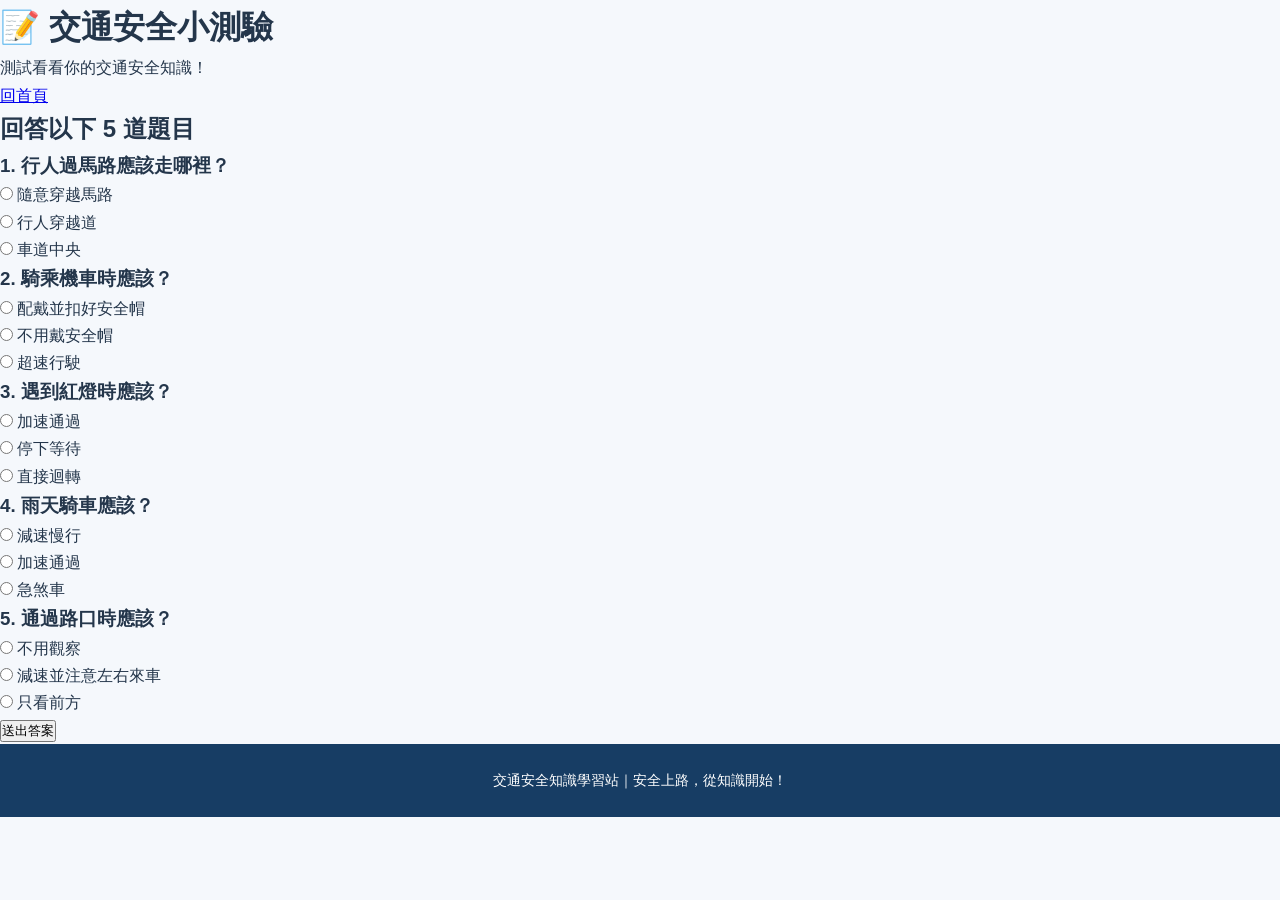
==== quiz.html @ a5dc480a "Create quiz.html" ====
<!DOCTYPE html>
<html lang="zh-TW">
<head>
<meta charset="UTF-8">
<meta name="viewport" content="width=device-width, initial-scale=1.0">
<title>安全小測驗｜交通安全知識學習站</title>
<link rel="stylesheet" href="css/style.css">
</head>
<body>
<header>
<h1>📝 交通安全小測驗</h1>
<p>測試看看你的交通安全知識！</p>
<a href="index.html">回首頁</a>
</header>

<main>
<h2>回答以下 5 道題目</h2>

<form id="quiz">
<section>
<h3>1. 行人過馬路應該走哪裡？</h3>
<label><input type="radio" name="q1" value="0"> 隨意穿越馬路</label><br>
<label><input type="radio" name="q1" value="1"> 行人穿越道</label><br>
<label><input type="radio" name="q1" value="0"> 車道中央</label>
</section>

<section>
<h3>2. 騎乘機車時應該？</h3>
<label><input type="radio" name="q2" value="1"> 配戴並扣好安全帽</label><br>
<label><input type="radio" name="q2" value="0"> 不用戴安全帽</label><br>
<label><input type="radio" name="q2" value="0"> 超速行駛</label>
</section>

<section>
<h3>3. 遇到紅燈時應該？</h3>
<label><input type="radio" name="q3" value="0"> 加速通過</label><br>
<label><input type="radio" name="q3" value="1"> 停下等待</label><br>
<label><input type="radio" name="q3" value="0"> 直接迴轉</label>
</section>

<section>
<h3>4. 雨天騎車應該？</h3>
<label><input type="radio" name="q4" value="1"> 減速慢行</label><br>
<label><input type="radio" name="q4" value="0"> 加速通過</label><br>
<label><input type="radio" name="q4" value="0"> 急煞車</label>
</section>

<section>
<h3>5. 通過路口時應該？</h3>
<label><input type="radio" name="q5" value="0"> 不用觀察</label><br>
<label><input type="radio" name="q5" value="1"> 減速並注意左右來車</label><br>
<label><input type="radio" name="q5" value="0"> 只看前方</label>
</section>

<button type="button" onclick="checkAnswer()">送出答案</button>
</form>

<h2 id="result"></h2>
</main>

<footer>
<p>交通安全知識學習站｜安全上路，從知識開始！</p>
</footer>

<script>
function checkAnswer() {
  let score = 0;

  for (let i = 1; i <= 5; i++) {
    const answer = document.querySelector('input[name="q' + i + '"]:checked');

    if (!answer) {
      alert("請回答全部題目！");
      return;
    }

    score += Number(answer.value);
  }

  document.getElementById("result").textContent =
    "你的成績是：" + score + " / 5 分！" +
    (score === 5 ? " 太棒了，交通安全小達人！" : " 繼續學習，安全知識更進步！");
}
</script>
</body>
</html>
---- css/style.css ----
* {
  margin: 0;
  padding: 0;
  box-sizing: border-box;
}

html {
  scroll-behavior: smooth;
}

body {
  font-family: "Noto Sans TC", Arial, sans-serif;
  background: #f5f8fc;
  color: #24364b;
  line-height: 1.7;
}

.navbar {
  background: #ffffff;
  padding: 18px 8%;
  display: flex;
  justify-content: space-between;
  align-items: center;
  box-shadow: 0 2px 12px rgba(0,0,0,0.06);
}

.logo {
  font-size: 21px;
  font-weight: bold;
  color: #174a78;
  text-decoration: none;
}

.nav-links {
  display: flex;
  gap: 28px;
}

.nav-links a {
  text-decoration: none;
  color: #34495e;
  font-weight: 600;
}

.nav-links a:hover {
  color: #168bd2;
}

.hero {
  background: linear-gradient(120deg, #dceeff, #f0f7ff);
  min-height: 390px;
  padding: 75px 12%;
  display: flex;
  align-items: center;
  justify-content: space-between;
}

.tag {
  color: #168bd2;
  font-weight: bold;
  letter-spacing: 2px;
  font-size: 13px;
}

.hero h1 {
  font-size: 46px;
  line-height: 1.4;
  color: #174a78;
  margin: 15px 0;
}

.hero-content > p:not(.tag) {
  color: #52677d;
  margin-bottom: 25px;
}

.hero-icon {
  font-size: 125px;
}

.main-button {
  display: inline-block;
  background: #1976bd;
  color: white;
  padding: 12px 28px;
  border-radius: 30px;
  text-decoration: none;
  font-weight: bold;
}

.main-button:hover {
  background: #10558e;
}

.topics {
  padding: 65px 10%;
  text-align: center;
}

.topics h2,
.about h2 {
  color: #174a78;
  font-size: 30px;
}

.section-description {
  color: #718096;
  margin: 10px 0 35px;
}

.topic-grid {
  display: grid;
  grid-template-columns: repeat(3, 1fr);
  gap: 22px;
}

.topic-card {
  background: white;
  padding: 28px 22px;
  border-radius: 16px;
  text-align: left;
  text-decoration: none;
  color: #34495e;
  box-shadow: 0 5px 18px rgba(0,0,0,0.05);
  transition: 0.25s;
}

.topic-card:hover {
  transform: translateY(-6px);
  box-shadow: 0 10px 25px rgba(0,0,0,0.1);
}

.topic-icon {
  font-size: 42px;
}

.topic-card h3 {
  color: #174a78;
  margin: 12px 0 8px;
  font-size: 21px;
}

.topic-card p {
  color: #718096;
  font-size: 15px;
}

.more {
  display: inline-block;
  color: #168bd2;
  font-weight: bold;
  margin-top: 18px;
}

.about {
  background: #e7f2fc;
  text-align: center;
  padding: 55px 15%;
}

.about p {
  max-width: 700px;
  margin: 18px auto 0;
  color: #52677d;
}

footer {
  background: #173d64;
  color: white;
  text-align: center;
  padding: 25px;
  font-size: 14px;
}

@media (max-width: 700px) {
  .navbar {
    flex-direction: column;
    gap: 12px;
  }

  .nav-links {
    gap: 15px;
    flex-wrap: wrap;
    justify-content: center;
  }

  .hero {
    padding: 50px 8%;
    text-align: center;
    flex-direction: column-reverse;
  }

  .hero h1 {
    font-size: 34px;
  }

  .hero-icon {
    font-size: 85px;
  }

  .topic-grid {
    grid-template-columns: 1fr;
  }

  .topics {
    padding: 45px 7%;
  }
}
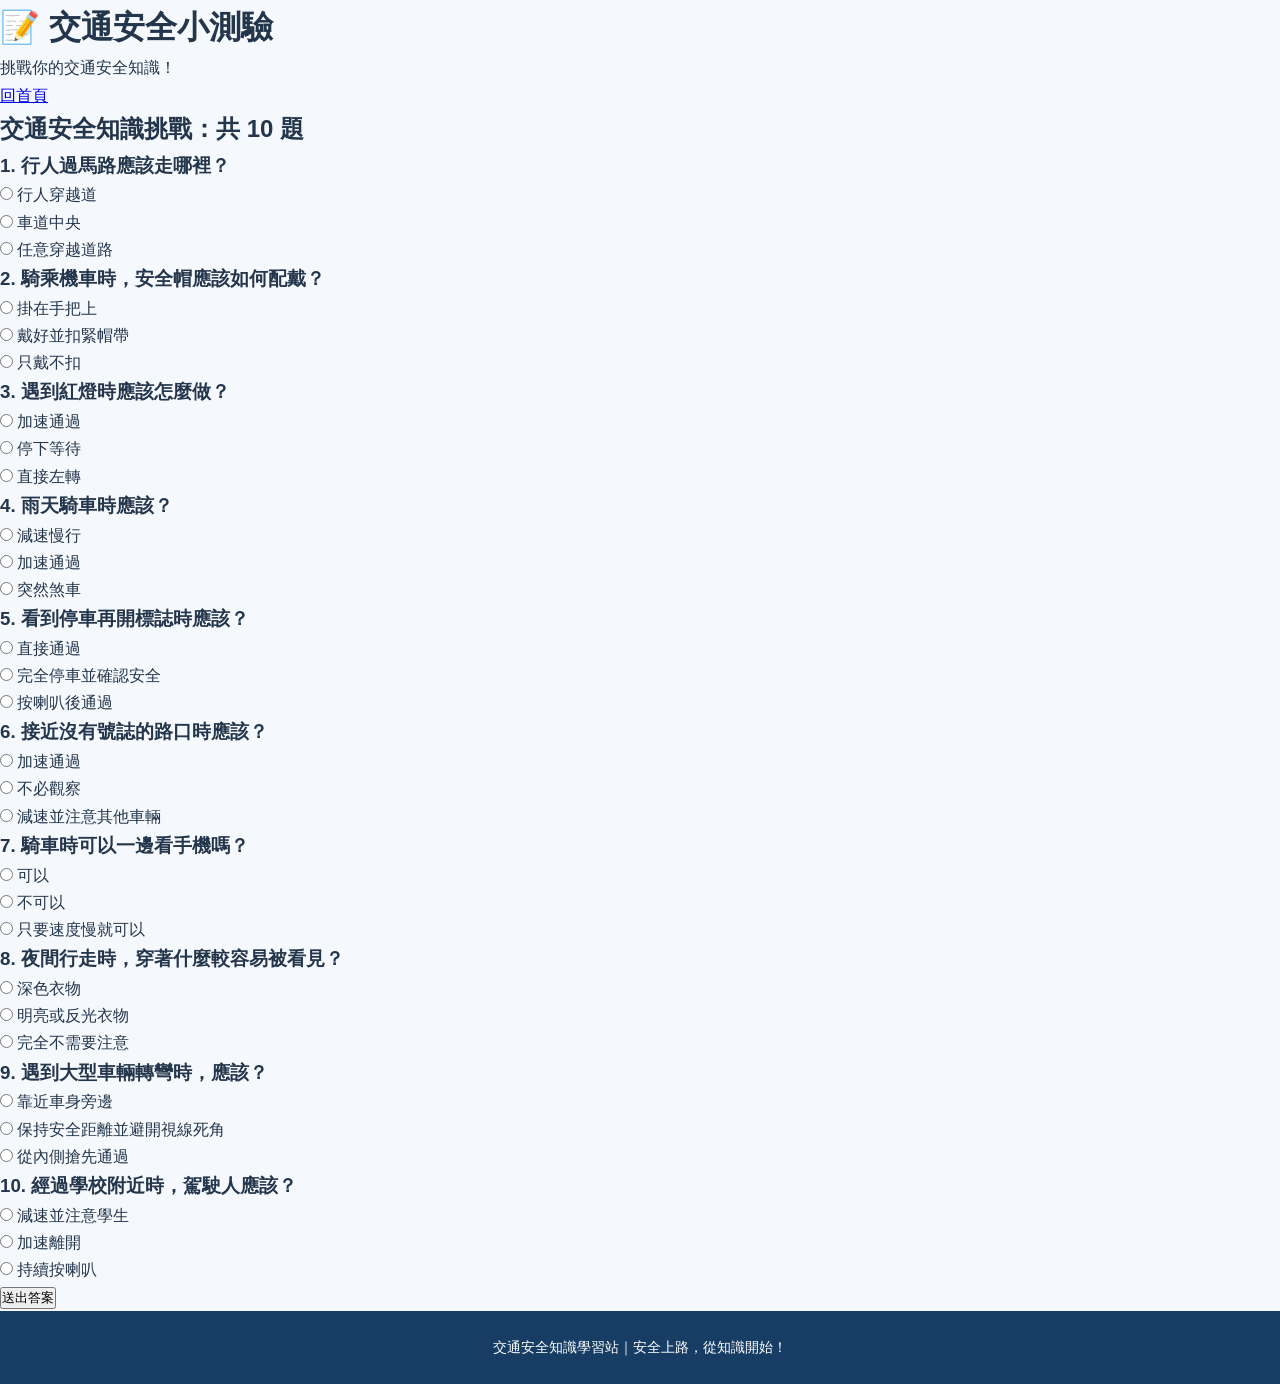
==== commit 9f0ebd11: "Update quiz.html" ====
--- a/quiz.html
+++ b/quiz.html
@@ -9,48 +9,54 @@
 <body>
 <header>
 <h1>📝 交通安全小測驗</h1>
-<p>測試看看你的交通安全知識！</p>
+<p>挑戰你的交通安全知識！</p>
 <a href="index.html">回首頁</a>
 </header>
 
 <main>
-<h2>回答以下 5 道題目</h2>
+<h2>交通安全知識挑戰：共 10 題</h2>
+<form id="quiz">
 
-<form id="quiz">
-<section>
-<h3>1. 行人過馬路應該走哪裡？</h3>
-<label><input type="radio" name="q1" value="0"> 隨意穿越馬路</label><br>
-<label><input type="radio" name="q1" value="1"> 行人穿越道</label><br>
-<label><input type="radio" name="q1" value="0"> 車道中央</label>
-</section>
+<script>
+const questions = [
+["行人過馬路應該走哪裡？",
+["行人穿越道","車道中央","任意穿越道路"],0],
+["騎乘機車時，安全帽應該如何配戴？",
+["掛在手把上","戴好並扣緊帽帶","只戴不扣"],1],
+["遇到紅燈時應該怎麼做？",
+["加速通過","停下等待","直接左轉"],1],
+["雨天騎車時應該？",
+["減速慢行","加速通過","突然煞車"],0],
+["看到停車再開標誌時應該？",
+["直接通過","完全停車並確認安全","按喇叭後通過"],1],
+["接近沒有號誌的路口時應該？",
+["加速通過","不必觀察","減速並注意其他車輛"],2],
+["騎車時可以一邊看手機嗎？",
+["可以","不可以","只要速度慢就可以"],1],
+["夜間行走時，穿著什麼較容易被看見？",
+["深色衣物","明亮或反光衣物","完全不需要注意"],1],
+["遇到大型車輛轉彎時，應該？",
+["靠近車身旁邊","保持安全距離並避開視線死角","從內側搶先通過"],1],
+["經過學校附近時，駕駛人應該？",
+["減速並注意學生","加速離開","持續按喇叭"],0]
+];
 
-<section>
-<h3>2. 騎乘機車時應該？</h3>
-<label><input type="radio" name="q2" value="1"> 配戴並扣好安全帽</label><br>
-<label><input type="radio" name="q2" value="0"> 不用戴安全帽</label><br>
-<label><input type="radio" name="q2" value="0"> 超速行駛</label>
-</section>
+const form = document.getElementById("quiz");
 
-<section>
-<h3>3. 遇到紅燈時應該？</h3>
-<label><input type="radio" name="q3" value="0"> 加速通過</label><br>
-<label><input type="radio" name="q3" value="1"> 停下等待</label><br>
-<label><input type="radio" name="q3" value="0"> 直接迴轉</label>
-</section>
-
-<section>
-<h3>4. 雨天騎車應該？</h3>
-<label><input type="radio" name="q4" value="1"> 減速慢行</label><br>
-<label><input type="radio" name="q4" value="0"> 加速通過</label><br>
-<label><input type="radio" name="q4" value="0"> 急煞車</label>
-</section>
-
-<section>
-<h3>5. 通過路口時應該？</h3>
-<label><input type="radio" name="q5" value="0"> 不用觀察</label><br>
-<label><input type="radio" name="q5" value="1"> 減速並注意左右來車</label><br>
-<label><input type="radio" name="q5" value="0"> 只看前方</label>
-</section>
+questions.forEach((q, i) => {
+  const section = document.createElement("section");
+  section.innerHTML = `
+    <h3>${i + 1}. ${q[0]}</h3>
+    ${q[1].map((option, j) => `
+      <label>
+        <input type="radio" name="q${i}" value="${j}">
+        ${option}
+      </label><br>
+    `).join("")}
+  `;
+  form.appendChild(section);
+});
+</script>
 
 <button type="button" onclick="checkAnswer()">送出答案</button>
 </form>
@@ -66,20 +72,29 @@
 function checkAnswer() {
   let score = 0;
 
-  for (let i = 1; i <= 5; i++) {
-    const answer = document.querySelector('input[name="q' + i + '"]:checked');
+  for (let i = 0; i < questions.length; i++) {
+    const answer = document.querySelector(
+      'input[name="q' + i + '"]:checked'
+    );
 
     if (!answer) {
-      alert("請回答全部題目！");
+      alert("還有題目尚未回答，請完成全部 10 題！");
       return;
     }
 
-    score += Number(answer.value);
+    if (Number(answer.value) === questions[i][2]) {
+      score++;
+    }
   }
 
+  let message = score === 10
+    ? "太厲害了！你是交通安全小達人！"
+    : score >= 7
+    ? "表現不錯！繼續保持安全觀念！"
+    : "再多學習交通安全知識，下次會更好！";
+
   document.getElementById("result").textContent =
-    "你的成績是：" + score + " / 5 分！" +
-    (score === 5 ? " 太棒了，交通安全小達人！" : " 繼續學習，安全知識更進步！");
+    "你的成績：" + score + " / 10 分。 " + message;
 }
 </script>
 </body>
